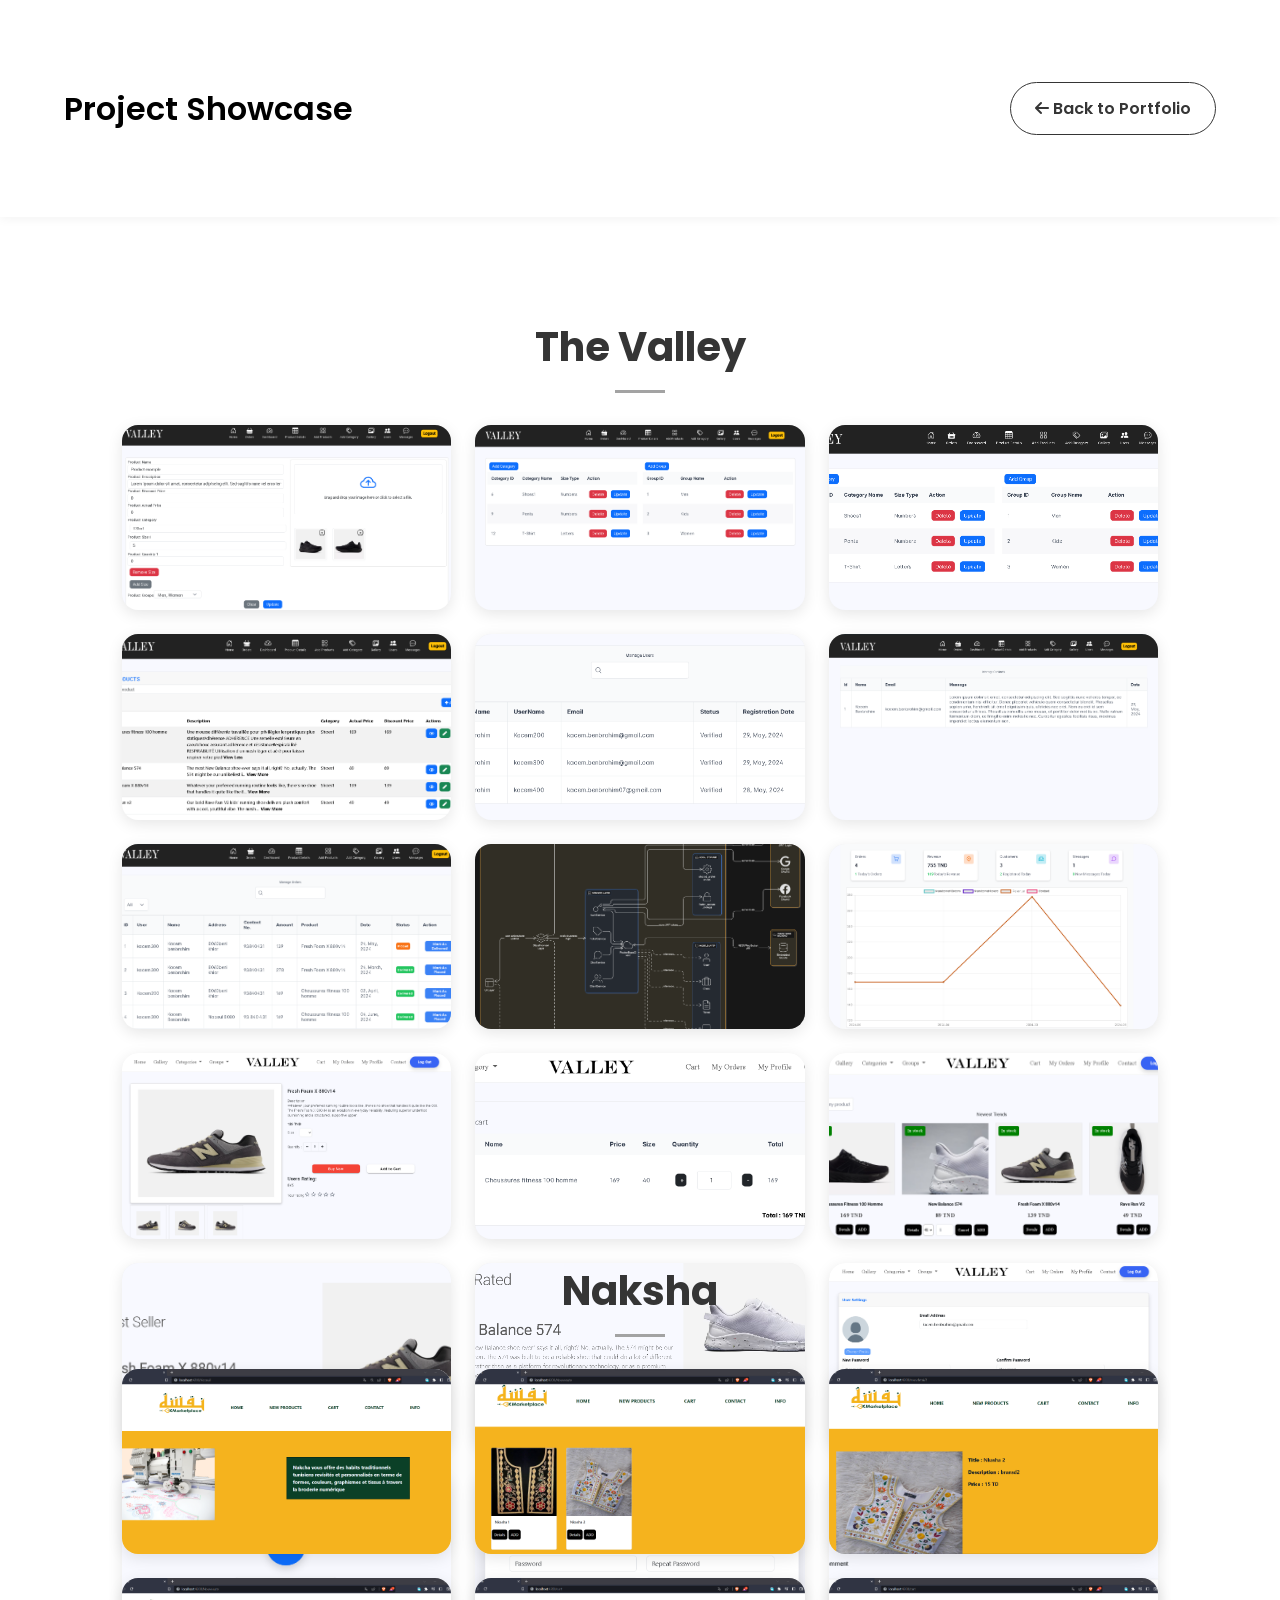
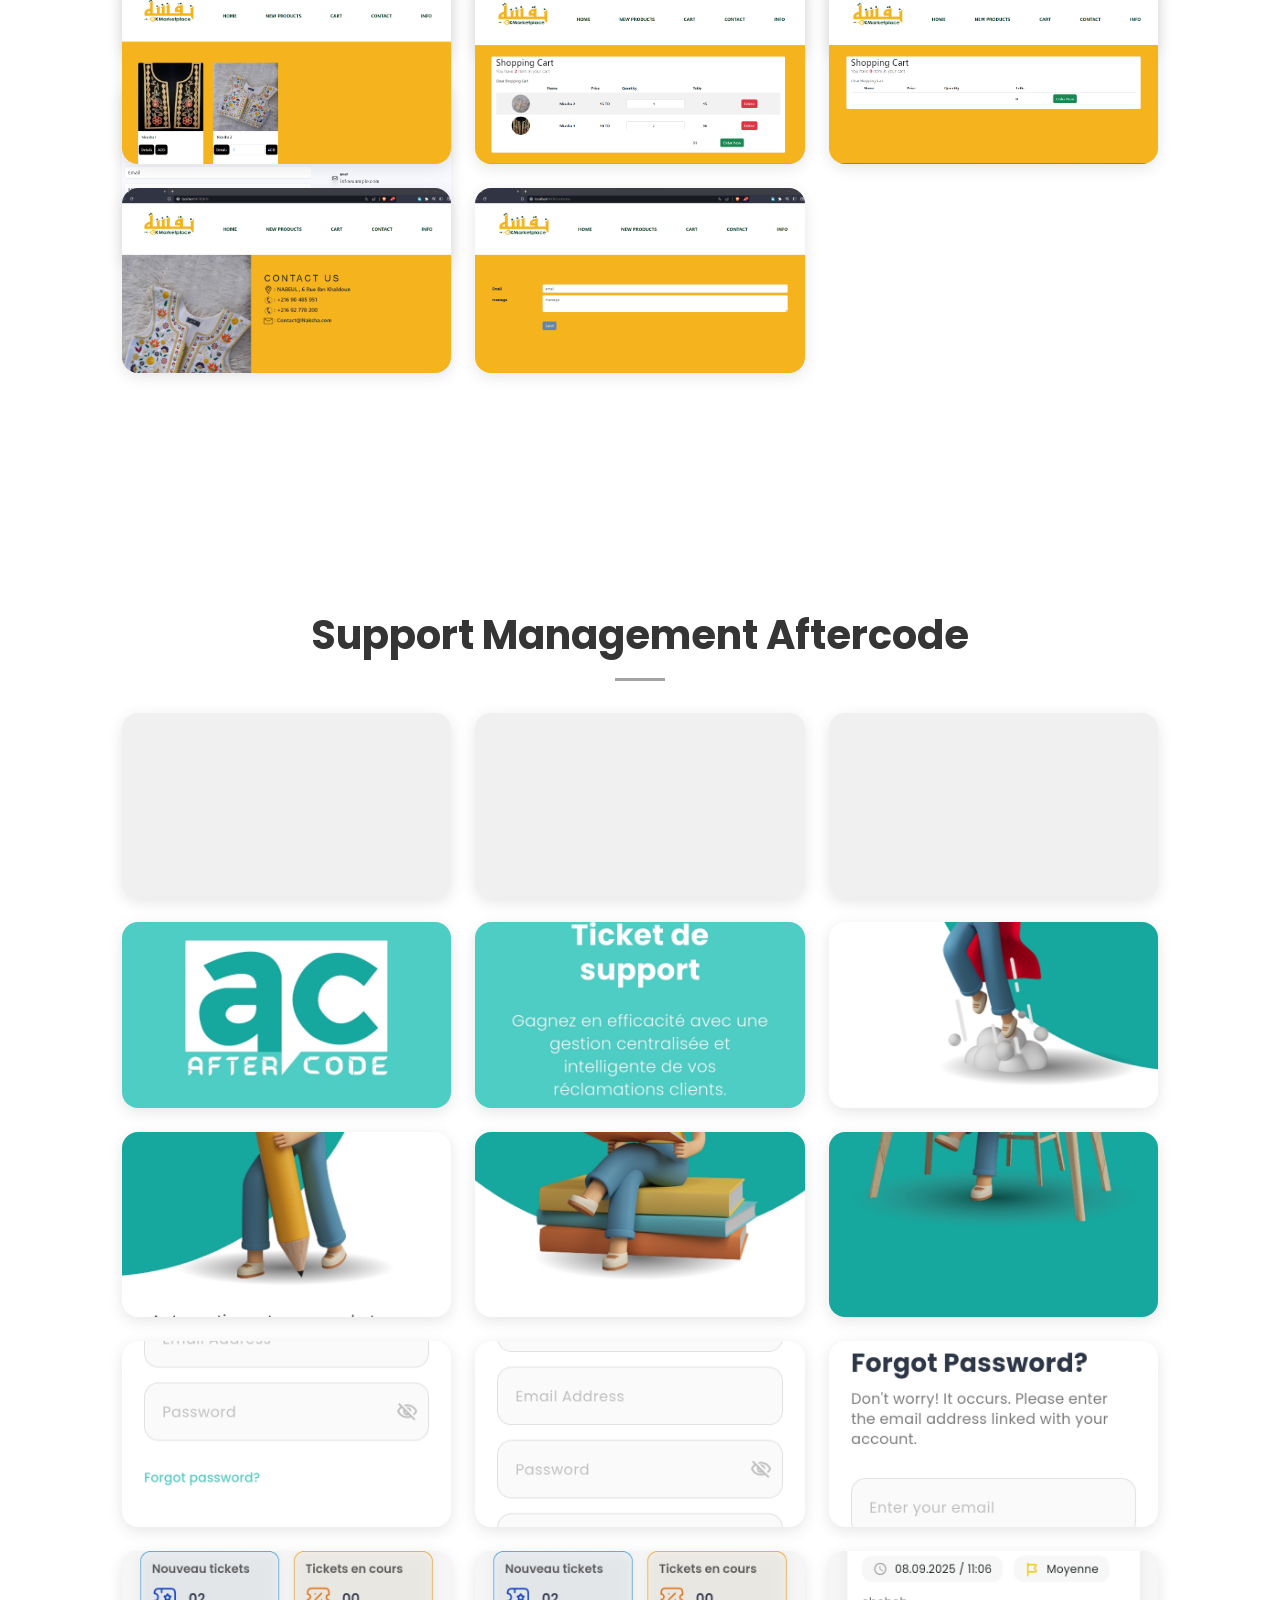
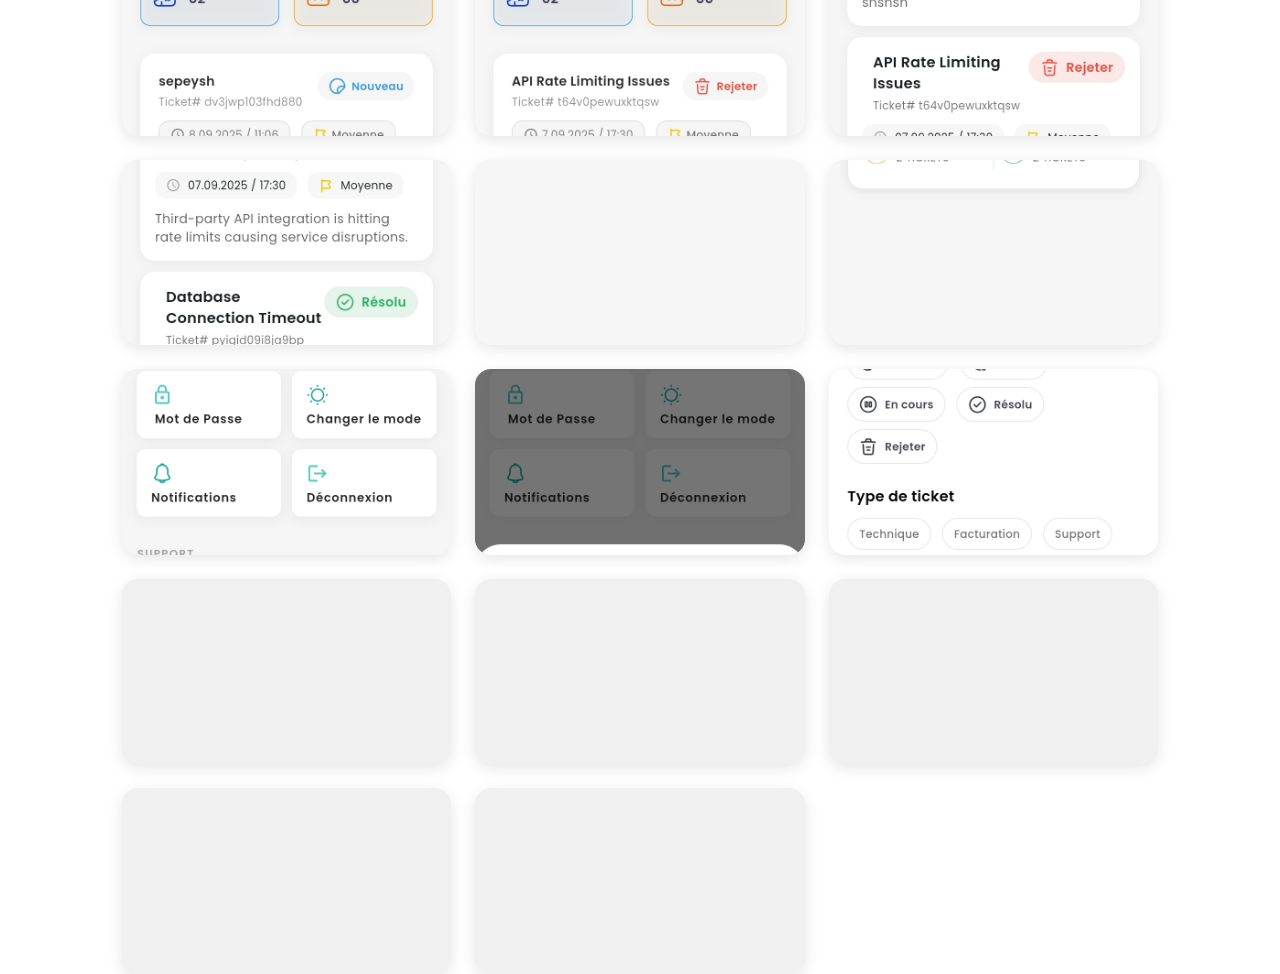
==== projects.html @ 76b9b952 "fixing" ====
<!DOCTYPE html>
<html lang="en">
<head>
    <meta charset="UTF-8">
    <meta name="viewport" content="width=device-width, initial-scale=1.0">
    <title>Project Gallery | Kacem Ben Brahim</title>
    <link rel="stylesheet" href="style.css">
    <link rel="stylesheet" href="mediaqueries.css">
    <link rel="stylesheet" href="https://cdnjs.cloudflare.com/ajax/libs/font-awesome/6.4.0/css/all.min.css" />
    <style>
        :root {
            --primary-color: rgb(53, 53, 53);
            --secondary-color: rgb(163, 163, 163);
        }

        body {
            background-color: white;
        }

        .gallery-nav {
            display: flex;
            justify-content: space-between;
            align-items: center;
            padding: 2rem 5%;
            background: white;
            position: sticky;
            top: 0;
            z-index: 1000;
            box-shadow: 0 2px 10px rgba(0,0,0,0.05);
        }

        .gallery-title {
            font-size: 2rem;
            font-weight: 600;
        }

        .back-btn {
            padding: 0.8rem 1.5rem;
            border: 1px solid var(--primary-color);
            background: transparent;
            border-radius: 2rem;
            cursor: pointer;
            font-weight: 600;
            transition: all 300ms ease;
            text-decoration: none;
            color: var(--primary-color);
        }

        .back-btn:hover {
            background: var(--primary-color);
            color: white;
        }

        .gallery-container {
            padding: 4rem 5%;
            max-width: 1200px;
            margin: 0 auto;
        }

        .project-section {
            margin-bottom: 5rem;
        }

        .project-section h2 {
            font-size: 2.5rem;
            margin-bottom: 2rem;
            text-align: center;
            color: var(--primary-color);
            position: relative;
            padding-bottom: 1rem;
        }

        .project-section h2::after {
            content: '';
            position: absolute;
            bottom: 0;
            left: 50%;
            transform: translateX(-50%);
            width: 50px;
            height: 3px;
            background: var(--secondary-color);
        }

        .image-grid {
            display: grid;
            grid-template-columns: repeat(auto-fill, minmax(300px, 1fr));
            gap: 1.5rem;
        }

        .gallery-item {
            position: relative;
            overflow: hidden;
            border-radius: 1rem;
            box-shadow: 0 4px 15px rgba(0,0,0,0.1);
            aspect-ratio: 16 / 9;
            background: #f0f0f0;
            cursor: pointer;
            transition: transform 0.3s ease;
        }

        .gallery-item:hover {
            transform: translateY(-5px);
        }

        .gallery-item img {
            width: 100%;
            height: 100%;
            object-fit: cover;
            transition: transform 0.5s ease;
            display: block;
        }

        .gallery-item:hover img {
            transform: scale(1.05);
        }

        .image-label {
            position: absolute;
            bottom: 0;
            left: 0;
            right: 0;
            background: rgba(0,0,0,0.7);
            color: white;
            padding: 0.5rem 1rem;
            font-size: 0.9rem;
            opacity: 0;
            transition: opacity 0.3s ease;
        }

        .gallery-item:hover .image-label {
            opacity: 1;
        }

        /* Modal / Lightbox Styles */
        .lightbox {
            display: none;
            position: fixed;
            z-index: 2000;
            top: 0;
            left: 0;
            width: 100%;
            height: 100%;
            background: rgba(0,0,0,0.95);
            justify-content: center;
            align-items: center;
            flex-direction: column;
        }

        .lightbox.active {
            display: flex;
        }

        .lightbox-content {
            max-width: 90%;
            max-height: 80%;
            object-fit: contain;
            border-radius: 4px;
        }

        .lightbox-close {
            position: absolute;
            top: 20px;
            right: 30px;
            color: white;
            font-size: 2.5rem;
            cursor: pointer;
            transition: color 0.3s;
        }

        .lightbox-close:hover {
            color: var(--secondary-color);
        }

        .lightbox-nav {
            position: absolute;
            top: 50%;
            transform: translateY(-50%);
            width: 100%;
            display: flex;
            justify-content: space-between;
            padding: 0 30px;
            pointer-events: none;
        }

        .lightbox-nav button {
            background: rgba(255,255,255,0.1);
            color: white;
            border: none;
            padding: 1rem;
            cursor: pointer;
            border-radius: 50%;
            pointer-events: auto;
            transition: background 0.3s;
        }

        .lightbox-nav button:hover {
            background: rgba(255,255,255,0.2);
        }

        .lightbox-caption {
            color: white;
            margin-top: 1.5rem;
            font-size: 1.1rem;
            text-align: center;
        }

        @media screen and (max-width: 600px) {
            .gallery-title {
                font-size: 1.5rem;
            }
            .project-section h2 {
                font-size: 1.8rem;
            }
            .image-grid {
                grid-template-columns: 1fr;
            }
        }
    </style>
</head>
<body>
    <nav class="gallery-nav">
        <div class="gallery-title">Project Showcase</div>
        <a href="index.html#projects" class="back-btn"><i class="fas fa-arrow-left"></i> Back to Portfolio</a>
    </nav>

    <main class="gallery-container" id="gallery-root">
        <!-- Content will be injected by JavaScript -->
        <div id="loader" style="text-align: center; padding: 2rem;">
            <i class="fas fa-spinner fa-spin fa-3x"></i>
            <p style="margin-top: 1rem;">Loading project gallery...</p>
        </div>
    </main>

    <!-- Lightbox -->
    <div class="lightbox" id="lightbox">
        <span class="lightbox-close" id="lightbox-close">&times;</span>
        <div class="lightbox-nav">
            <button id="prev-btn"><i class="fas fa-chevron-left fa-2x"></i></button>
            <button id="next-btn"><i class="fas fa-chevron-right fa-2x"></i></button>
        </div>
        <img src="" alt="" class="lightbox-content" id="lightbox-img">
        <div class="lightbox-caption" id="lightbox-caption"></div>
    </div>

    <script src="gallery.js"></script>
</body>
</html>
---- style.css ----
/* GENERAL */

@import url("https://fonts.googleapis.com/css2?family=Poppins:wght@300;400;500;600&display=swap");

* {
  margin: 0;
  padding: 0;
}

body {
  font-family: "Poppins", sans-serif;
}

html {
  scroll-behavior: smooth;
}

p {
  color: rgb(85, 85, 85);
}

/* TRANSITION */

a,
.btn {
  transition: all 300ms ease;
}

/* DESKTOP NAV */

nav,
.nav-links {
  display: flex;
}

nav {
  justify-content: space-around;
  align-items: center;
  height: 17vh;
}

.nav-links {
  gap: 2rem;
  list-style: none;
  font-size: 1.5rem;
}

a {
  color: black;
  text-decoration: none;
  text-decoration-color: white;
}

a:hover {
  color: grey;
  text-decoration: underline;
  text-underline-offset: 1rem;
  text-decoration-color: rgb(181, 181, 181);
}

.logo {
  font-size: 2rem;
}

.logo:hover {
  cursor: default;
}

/* HAMBURGER MENU */

#hamburger-nav {
  display: none;
}

.hamburger-menu {
  position: relative;
  display: inline-block;
}

.hamburger-icon {
  display: flex;
  flex-direction: column;
  justify-content: space-between;
  height: 24px;
  width: 30px;
  cursor: pointer;
}

.hamburger-icon span {
  width: 100%;
  height: 2px;
  background-color: black;
  transition: all 0.3 ease-in-out;
}

.menu-links {
  position: absolute;
  top: 100%;
  right: 0;
  background-color: white;
  width: fit-content;
  max-height: 0;
  overflow: hidden;
  transition: all 0.3 ease-in-out;
}

.menu-links a {
  display: block;
  padding: 10px;
  text-align: center;
  font-size: 1.5rem;
  color: black;
  text-decoration: none;
  transition: all 0.3 ease-in-out;
}

.menu-links li {
  list-style: none;
}

.menu-links.open {
  max-height: 300px;
}

.hamburger-icon.open span:first-child {
  transform: rotate(45deg) translate(10px, 5px);
}

.hamburger-icon.open span:nth-child(2) {
  opacity: 0;
}

.hamburger-icon.open span:last-child {
  transform: rotate(-45deg) translate(10px, -5px);
}

.hamburger-icon span:first-child {
  transform: none;
}

.hamburger-icon span:first-child {
  opacity: 1;
}

.hamburger-icon span:first-child {
  transform: none;
}

/* SECTIONS */

section {
  padding-top: 4vh;
  height: 96vh;
  margin: 0 5%; /* Reduced from 10rem to be more responsive */
  box-sizing: border-box;
  min-height: fit-content;
}

.section-container {
  display: flex;
}

/* PROFILE SECTION */

#profile {
  display: flex;
  justify-content: center;
  gap: 5rem;
  height: 80vh;
}

.section__pic-container {
  display: flex;
  height: 400px;
  width: 400px;
  margin: auto 0;
}

.section__text {
  align-self: center;
  text-align: center;
}

.section__text p {
  font-weight: 600;
}

.section__text__p1 {
  text-align: center;
}

.section__text__p2 {
  font-size: 1.75rem;
  margin-bottom: 1rem;
}

.title {
  font-size: 3rem;
  text-align: center;
}

#socials-container {
  display: flex;
  justify-content: center;
  margin-top: 1rem;
  gap: 1rem;
}

.github-container {
  display: flex;
  flex-direction: column;
  align-items: center;
  gap: 0.2rem;
  cursor: pointer;
}

.github-label {
  font-size: 0.75rem;
  font-weight: 500;
  color: rgb(85, 85, 85);
}

/* ICONS */

.icon {
  cursor: pointer;
  height: 2rem;
}

/* BUTTONS */

.btn-container {
  display: flex;
  justify-content: center;
  gap: 1rem;
}

.btn {
  font-weight: 600;
  transition: all 300ms ease;
  padding: 1rem;
  width: 8rem;
  border-radius: 2rem;
}

.btn-color-1,
.btn-color-2 {
  border: rgb(53, 53, 53) 0.1rem solid;
}

.btn-color-1:hover,
.btn-color-2:hover {
  cursor: pointer;
}

.btn-color-1,
.btn-color-2:hover {
  background: rgb(53, 53, 53);
  color: white;
}

.btn-color-1:hover {
  background: rgb(0, 0, 0);
}

.btn-color-2 {
  background: none;
}

.btn-color-2:hover {
  border: rgb(255, 255, 255) 0.1rem solid;
}

.btn-container {
  gap: 1rem;
}

/* ABOUT SECTION */

#about {
  position: relative;
}

.about-containers {
  gap: 2rem;
  margin-bottom: 2rem;
  margin-top: 2rem;
}

.about-details-container {
  justify-content: center;
  flex-direction: column;
}

.about-containers,
.about-details-container {
  display: flex;
}

.about-pic {
  border-radius: 2rem;
}

.arrow {
  position: absolute;
  right: -5rem;
  bottom: 2.5rem;
}

.details-container {
  padding: 1.5rem;
  flex: 1;
  background: white;
  border-radius: 2rem;
  border: rgb(53, 53, 53) 0.1rem solid;
  border-color: rgb(163, 163, 163);
  text-align: center;
}

.section-container {
  gap: 4rem;
  height: 80%;
}

.section__pic-container {
  height: 400px;
  width: 400px;
  margin: auto 0;
}

/* EXPERIENCE SECTION */

#experience {
  position: relative;
}

.experience-sub-title {
  color: rgb(85, 85, 85);
  font-weight: 600;
  font-size: 1.75rem;
  margin-bottom: 2rem;
}

.experience-details-container {
  display: flex;
  justify-content: center;
  flex-direction: column;
}

.article-container {
  display: grid;
  grid-template-columns: repeat(auto-fit, minmax(130px, 1fr));
  gap: 1.5rem;
  width: 100%;
  text-align: center;
}

article {
  display: flex;
  flex-direction: column;
  align-items: center;
  justify-content: center;
  width: auto;
  min-width: 120px;
  gap: 0.5rem;
  text-align: center;
}

article .icon {
  cursor: default;
}

.skill-card {
  padding: 1rem;
  border-radius: 1rem;
  background: rgba(255, 255, 255, 0.5);
  border: 1px solid rgba(163, 163, 163, 0.3);
  transition: all 300ms ease;
}

.skill-card:hover {
  transform: translateY(-5px);
  background: rgba(255, 255, 255, 0.8);
  box-shadow: 0 5px 15px rgba(0, 0, 0, 0.1);
}

.skill-card i,
.custom-icon-text {
  font-size: 2rem; /* Reduced slightly to fit 3 characters like K8s */
  color: rgb(53, 53, 53);
  margin-bottom: 0.5rem;
  font-weight: 600;
  display: flex;
  align-items: center;
  justify-content: center;
  height: 3rem;
  width: 3rem;
  line-height: 1;
}

.skill-card h3 {
  font-size: 1rem;
  margin: 0.5rem 0 0.25rem 0;
  color: rgb(0, 0, 0);
}

.skill-card p {
  font-size: 0.85rem;
  margin: 0;
  color: rgb(120, 120, 120);
}

/* PROJECTS SECTION */

.experience-details-container .about-containers {
  display: grid;
  grid-template-columns: 1fr 1fr; /* Force 2 columns */
  gap: 3rem; /* Increased gap for better separation */
  width: 100%;
}

#experience .details-container {
  width: 100%;
  box-sizing: border-box;
}

#projects .about-containers {
  display: grid;
  grid-template-columns: repeat(4, 1fr); /* Max 4 projects per line */
  gap: 3.5rem; /* Further increased gap for more breathing room */
  width: 100%;
  justify-items: center; /* Center cards within grid columns */
}

#projects .details-container.color-container {
  display: flex;
  flex-direction: column;
  justify-content: flex-start; /* Group elements at the top */
  align-items: center;
  width: 100%;
  max-width: 280px; /* Slightly smaller cards */
  margin: 0; 
  min-height: 450px; /* Further reduced height */
  padding: 1.5rem; /* Reduced padding */
}

#projects .btn-container {
  display: flex;
  flex-direction: column;
  gap: 0.5rem; /* Tighter buttons */
  width: 100%;
  margin-top: 0.5rem; /* Smaller top margin */
}

#projects .btn-container .btn {
  width: 100%;
}

.gallery-btn-container {
  display: flex;
  justify-content: center;
  gap: 1rem;
  margin: 2rem 0;
}

.project-section {
  scroll-margin-top: 100px;
}

.color-container {
  border-color: rgb(163, 163, 163);
  background: rgb(250, 250, 250);
}

#projects .article-container {
  height: 200px;
  display: flex;
  align-items: center;
  justify-content: center;
}

#projects .project-img {
  max-height: 100%;
  max-width: 100%;
  object-fit: contain;
  border-radius: 1rem;
}

.project-title {
  margin: 0.5rem 1rem; /* Reduced top/bottom margin */
  color: black;
  font-size: 1.5rem; /* Restored for better visibility in 4-col layout */
}

.project-btn {
  color: black;
  border-color: rgb(163, 163, 163);
}

/* CONTACT */

#contact {
  display: flex;
  justify-content: center;
  flex-direction: column;
  height: 70vh;
}

.contact-info-upper-container {
  display: flex;
  justify-content: center;
  border-radius: 2rem;
  border: rgb(53, 53, 53) 0.1rem solid;
  border-color: rgb(163, 163, 163);
  background: (250, 250, 250);
  margin: 2rem auto;
  padding: 0.5rem;
}

.contact-info-container {
  display: flex;
  align-items: center;
  justify-content: center;
  gap: 0.5rem;
  margin: 1rem;
}

.contact-info-container p {
  font-size: larger;
}

.contact-icon {
  cursor: default;
}

.email-icon {
  height: 2.5rem;
}

/* FOOTER SECTION */

footer {
  height: 26vh;
  margin: 0 1rem;
}

footer p {
  text-align: center;
}
---- mediaqueries.css ----
@media screen and (max-width: 1400px) {
  #projects .about-containers {
    grid-template-columns: repeat(2, 1fr); /* 2 columns on smaller desktops */
    gap: 2rem;
  }
  #profile {
    height: 83vh;
    margin-bottom: 6rem;
  }
  .about-containers {
    flex-wrap: wrap;
  }
  #contact,
  #projects {
    height: fit-content;
  }
}

@media screen and (max-width: 1200px) {
  #desktop-nav {
    display: none;
  }
  #hamburger-nav {
    display: flex;
  }
  #experience,
  .experience-details-container {
    margin-top: 2rem;
  }
  #profile,
  .section-container {
    display: block;
  }
  .arrow {
    display: none;
  }
  section,
  .section-container {
    height: fit-content;
  }
  section {
    margin: 0 5%;
  }
  .section__pic-container {
    width: 275px;
    height: 275px;
    margin: 0 auto 2rem;
  }
  .about-containers {
    margin-top: 0;
  }
}

@media screen and (max-width: 1000px) {
  .experience-details-container .about-containers,
  #projects .about-containers {
    grid-template-columns: 1fr;
  }
}

@media screen and (max-width: 600px) {
  #contact,
  footer {
    height: 40vh;
  }
  #profile {
    height: 83vh;
    margin-bottom: 0;
  }
  article {
    font-size: 1rem;
  }
  .skill-card i {
    font-size: 2rem;
  }
  .article-container {
    grid-template-columns: repeat(auto-fit, minmax(100px, 1fr));
    gap: 1rem;
  }
  footer nav {
    height: fit-content;
    margin-bottom: 2rem;
  }
  .about-containers,
  .contact-info-upper-container,
  .btn-container {
    display: flex; /* Ensure they stay flex for other sections */
    flex-wrap: wrap;
  }
  .experience-details-container .about-containers {
    grid-template-columns: 1fr; /* Switch to 1 column on mobile */
  }
  .contact-info-container {
    margin: 0;
  }
  .contact-info-container p,
  .nav-links li a {
    font-size: 1rem;
  }
  .experience-sub-title {
    font-size: 1.25rem;
  }
  .logo {
    font-size: 1.5rem;
  }
  .nav-links {
    flex-direction: column;
    gap: 0.5rem;
    text-align: center;
  }
  .section__pic-container {
    width: auto;
    height: 46vw;
    justify-content: center;
  }
  .section__text__p2 {
    font-size: 1.25rem;
  }
  .title {
    font-size: 2rem;
  }
  .text-container {
    text-align: justify;
  }
}
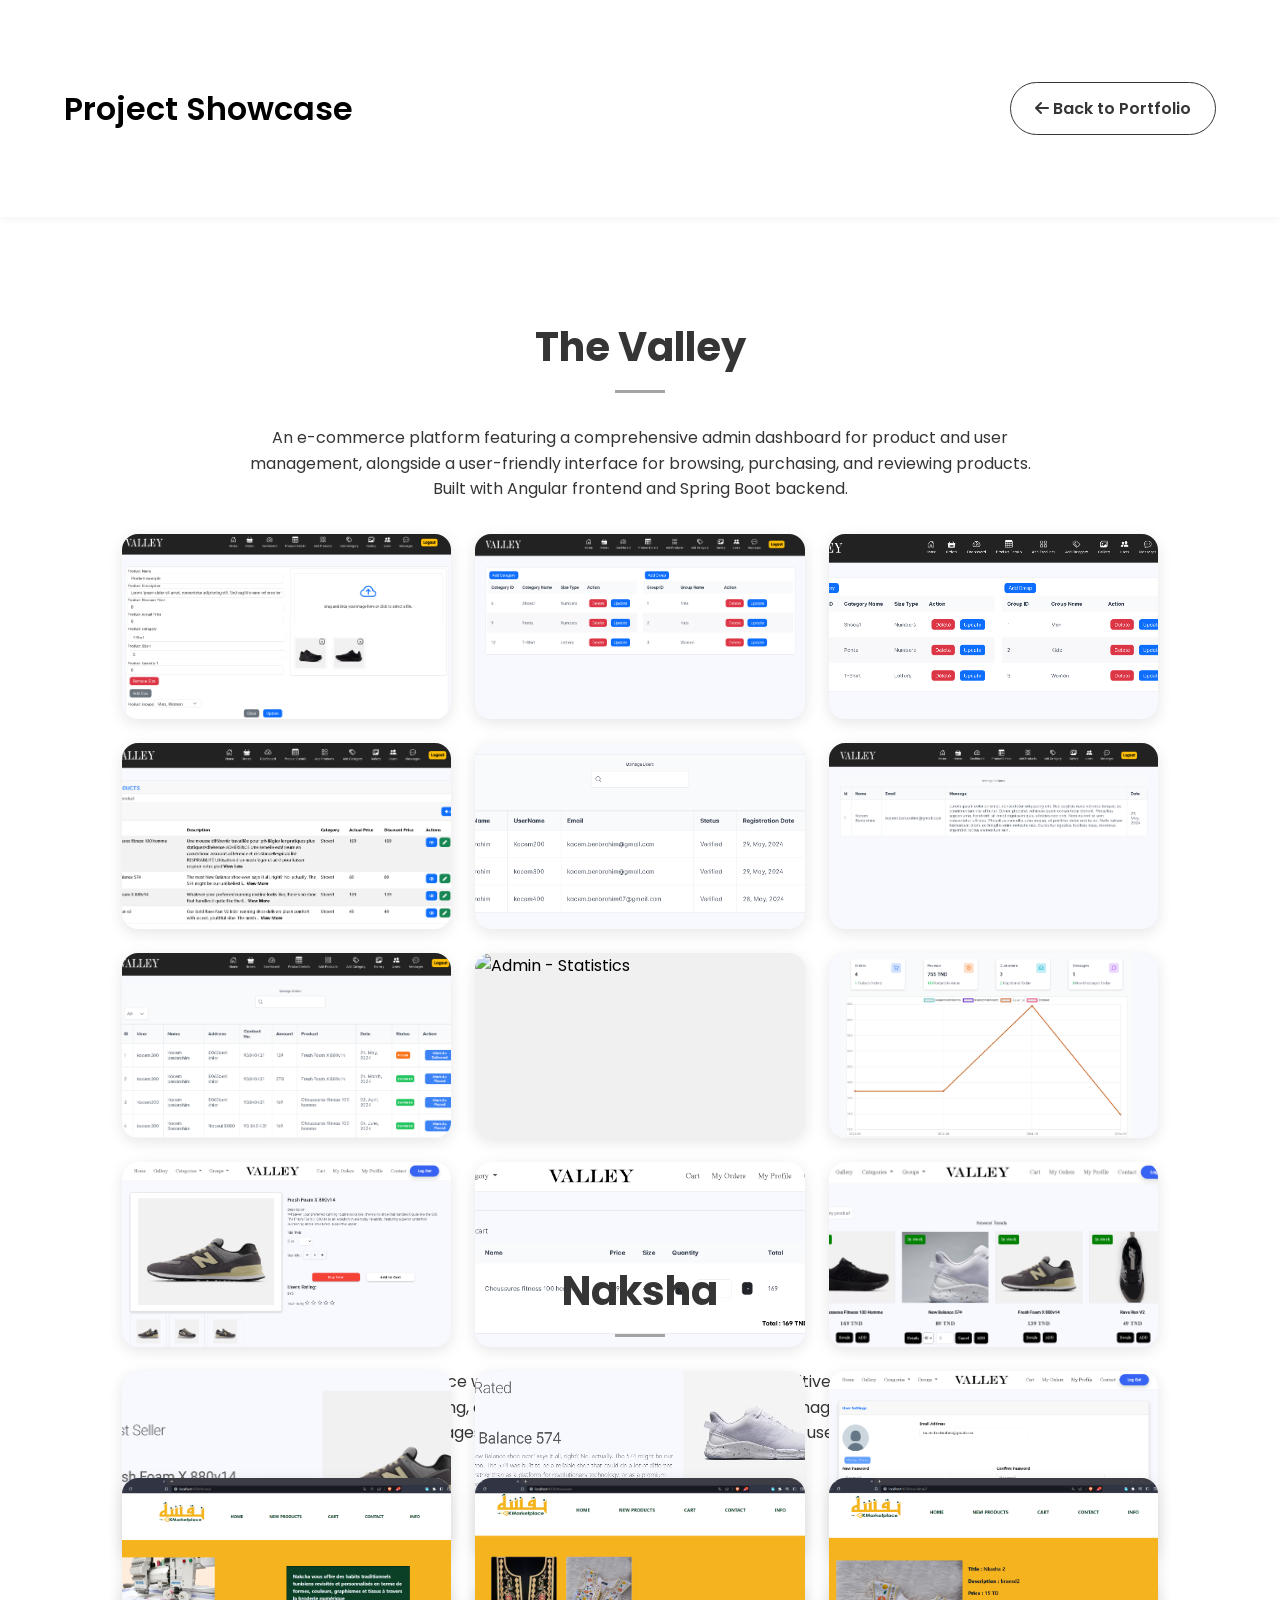
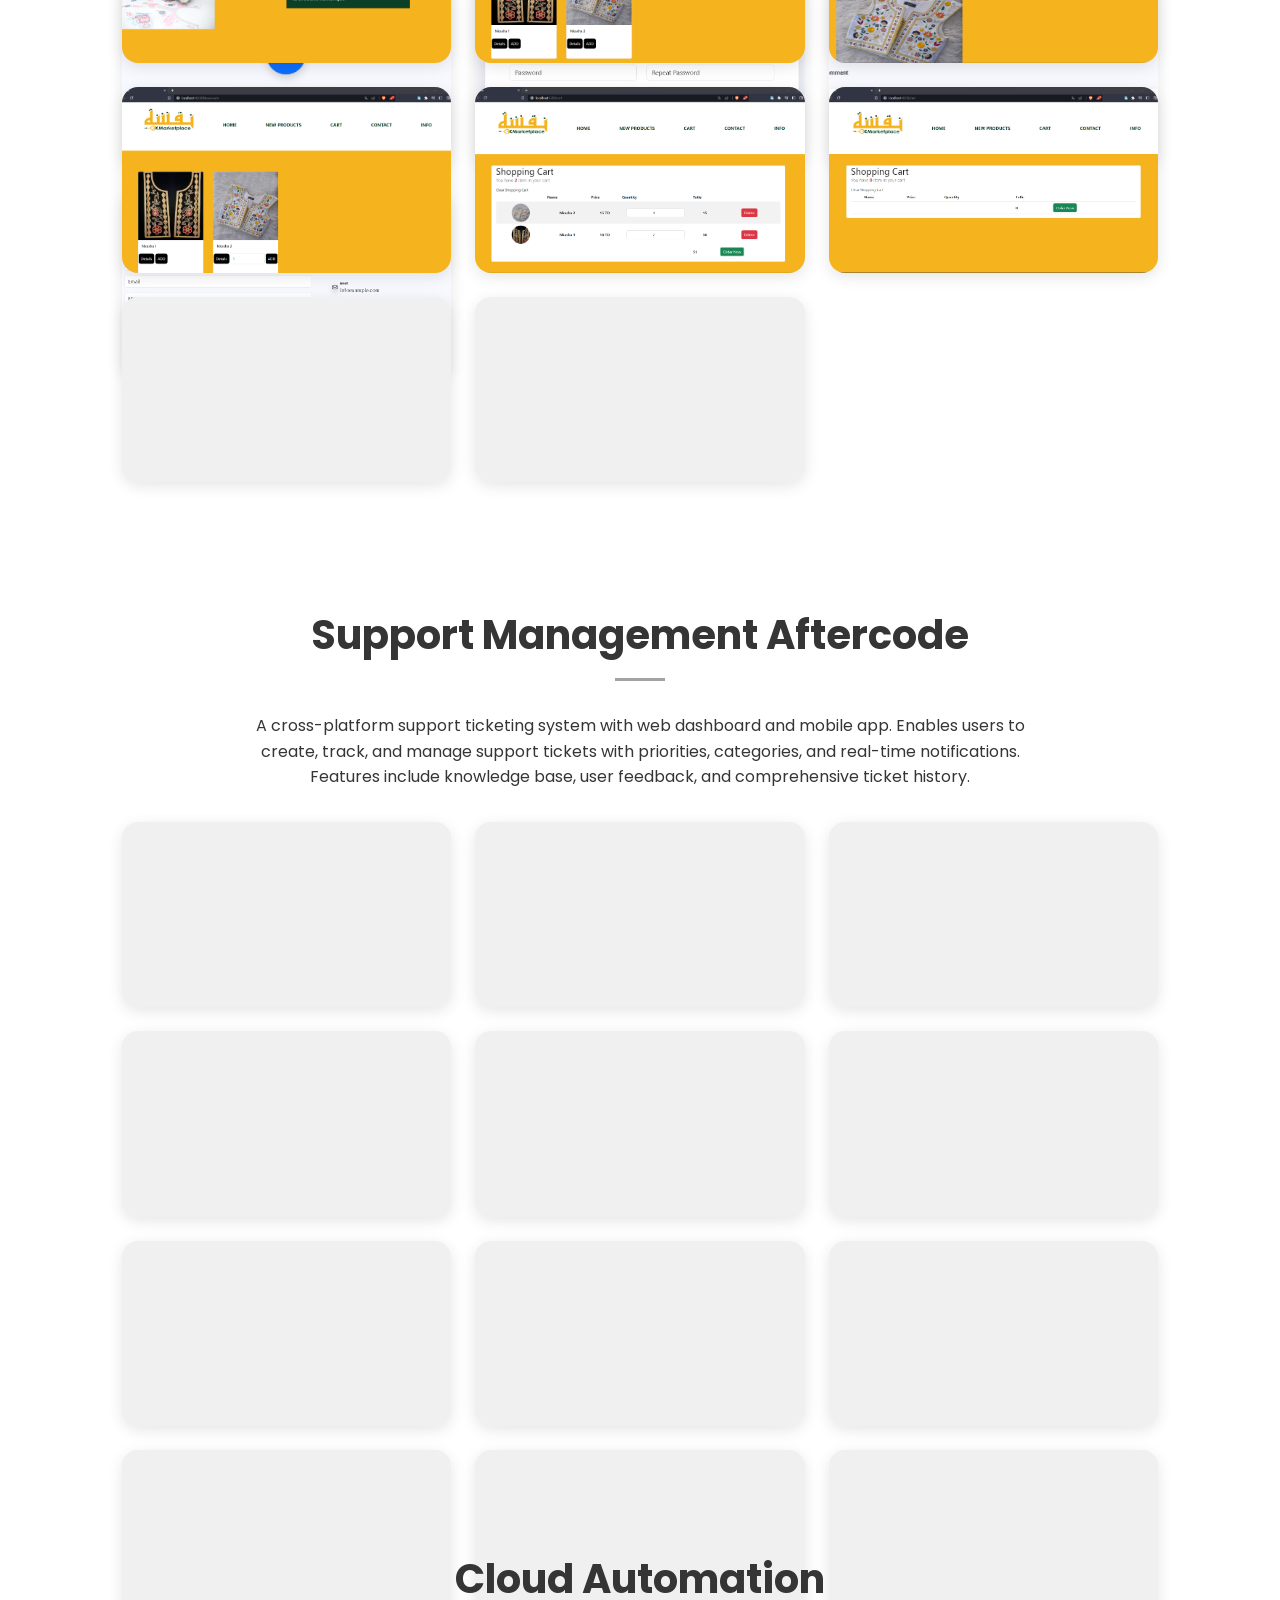
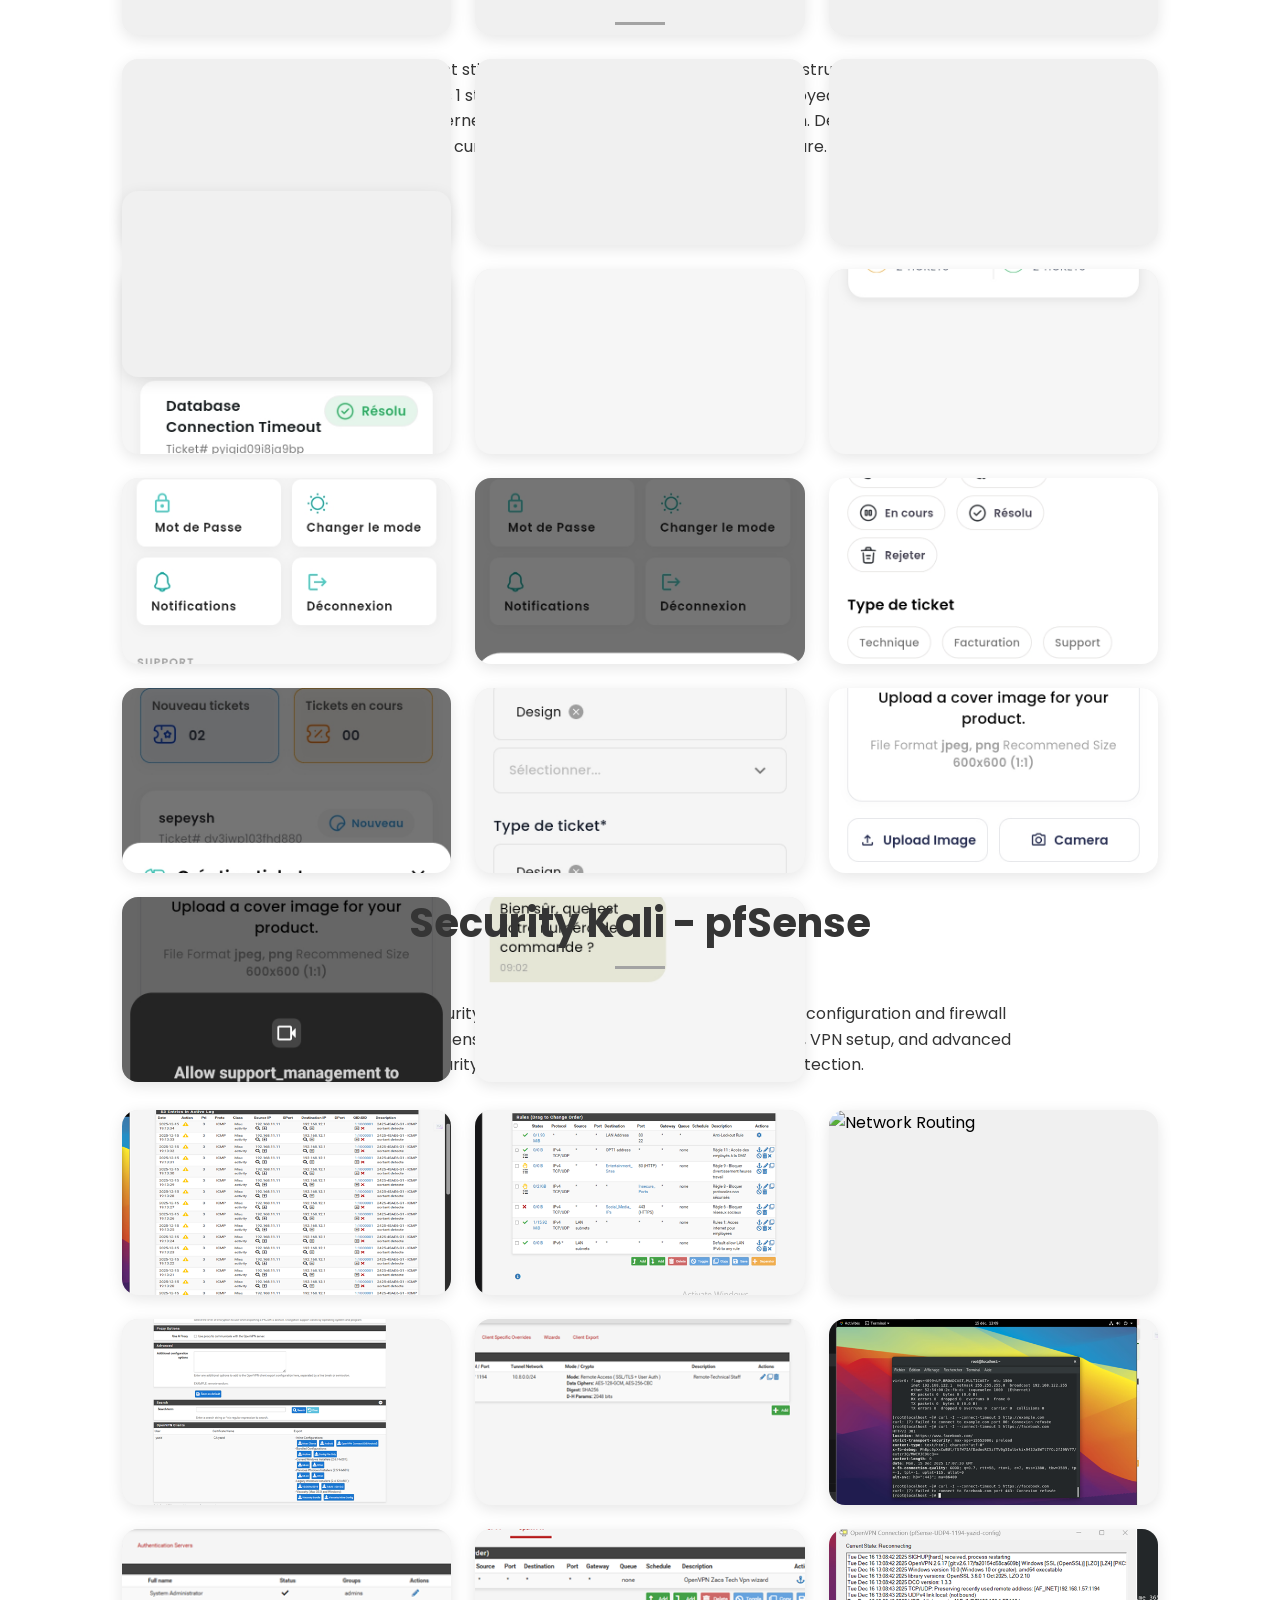
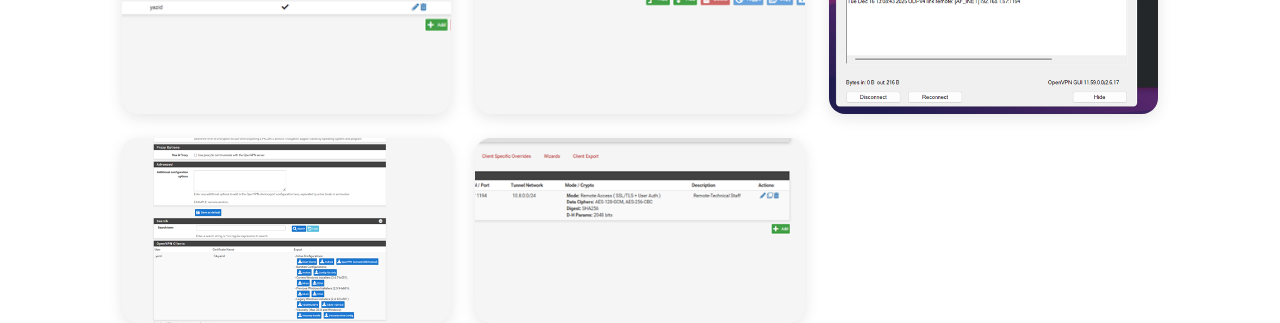
==== commit 43d2436c: "pfsense and cloud" ====
--- a/projects.html
+++ b/projects.html
@@ -81,6 +81,17 @@
             background: var(--secondary-color);
         }
 
+        .project-description {
+            font-size: 1rem;
+            color: var(--primary-color);
+            text-align: center;
+            margin-bottom: 2rem;
+            line-height: 1.6;
+            max-width: 800px;
+            margin-left: auto;
+            margin-right: auto;
+        }
+
         .image-grid {
             display: grid;
             grid-template-columns: repeat(auto-fill, minmax(300px, 1fr));
